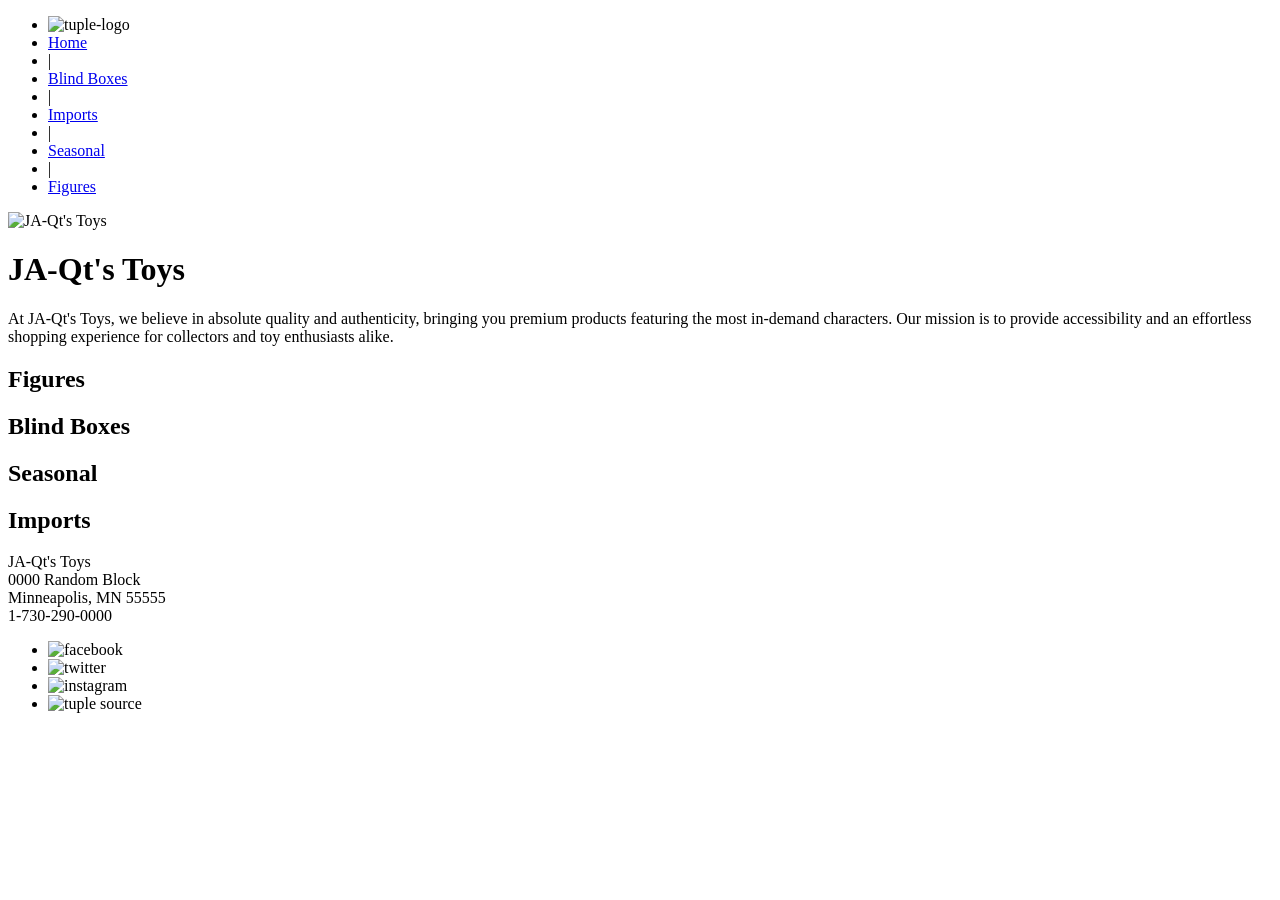
==== index.html @ f4878561 "Refactor index.html for cleaner structure and consistency Removed duplicate meta tags and streamline" ====
<!DOCTYPE html>
<html lang="en">
<head>
    <meta charset="UTF-8">
    <meta name="viewport" content="width=device-width, initial-scale=1.0">
    <title>JA-Qt's Toys</title>
    <link rel="stylesheet" href="styles.css">
</head>
<body>
    <div id="container">
        <header>
        </header>
        
        <nav>
            <!-- add links wk11 -->
            <ul>
                <li><img src="images/tuple-logo.svg" alt="tuple-logo"></li>
                <li><a href="#">Home</a></li>
                <li>|</li>
                <li><a href="#">Blind Boxes</a></li>
                <li>|</li>
                <li><a href="#gl">Imports</a></li>
                <li>|</li>
                <li><a href="#">Seasonal</a></li>
                <li>|</li>
                <li><a href="#">Figures</a></li>
            </ul>
        </nav>

        <main>
            <!-- add hero image and text wk11 -->
            <div id="image">
                <img src="images/ja-qts-toys.png" alt="JA-Qt's Toys">
            </div>
            <div id="description">
                <h1>JA-Qt's Toys</h1>
                <p>
                    At JA-Qt's Toys, we believe in absolute quality and authenticity, bringing you premium products featuring the most in-demand characters. Our mission is to provide accessibility and an effortless shopping experience for collectors and toy enthusiasts alike.
                </p>
            </div>

            <div id="items">
                <div id="item1" class="item">
                    <div class="t-nail">
                        <h2>Figures</h2>
                        <p class="data"></p>
                    </div>
                </div>
                <div id="item2" class="item">
                    <div class="t-nail">
                        <h2>Blind Boxes</h2>
                        <p class="data"></p>
                    </div>
                </div>
                <div id="item3" class="item">
                    <div class="t-nail">
                        <h2>Seasonal</h2>
                        <p class="data"></p>
                    </div>
                </div>
                <div id="item4" class="item">
                    <div class="t-nail">
                        <h2>Imports</h2>
                        <p class="data"></p>
                    </div>
                </div>
            </div>
        </main>

        <footer>
            <div id="address">
                JA-Qt's Toys<br>
                0000 Random Block<br>
                Minneapolis, MN 55555<br>
                1-730-290-0000
            </div>
            <ul>
                <li><img src="images/fb.svg" alt="facebook"></li>
                <li><img src="images/twt.svg" alt="twitter"></li>
                <li><img src="images/inst.svg" alt="instagram"></li>
                <li><img src="images/jaqt.svg" alt="tuple source"></li>
            </ul>
        </footer>
    </div>
</body>
</html>
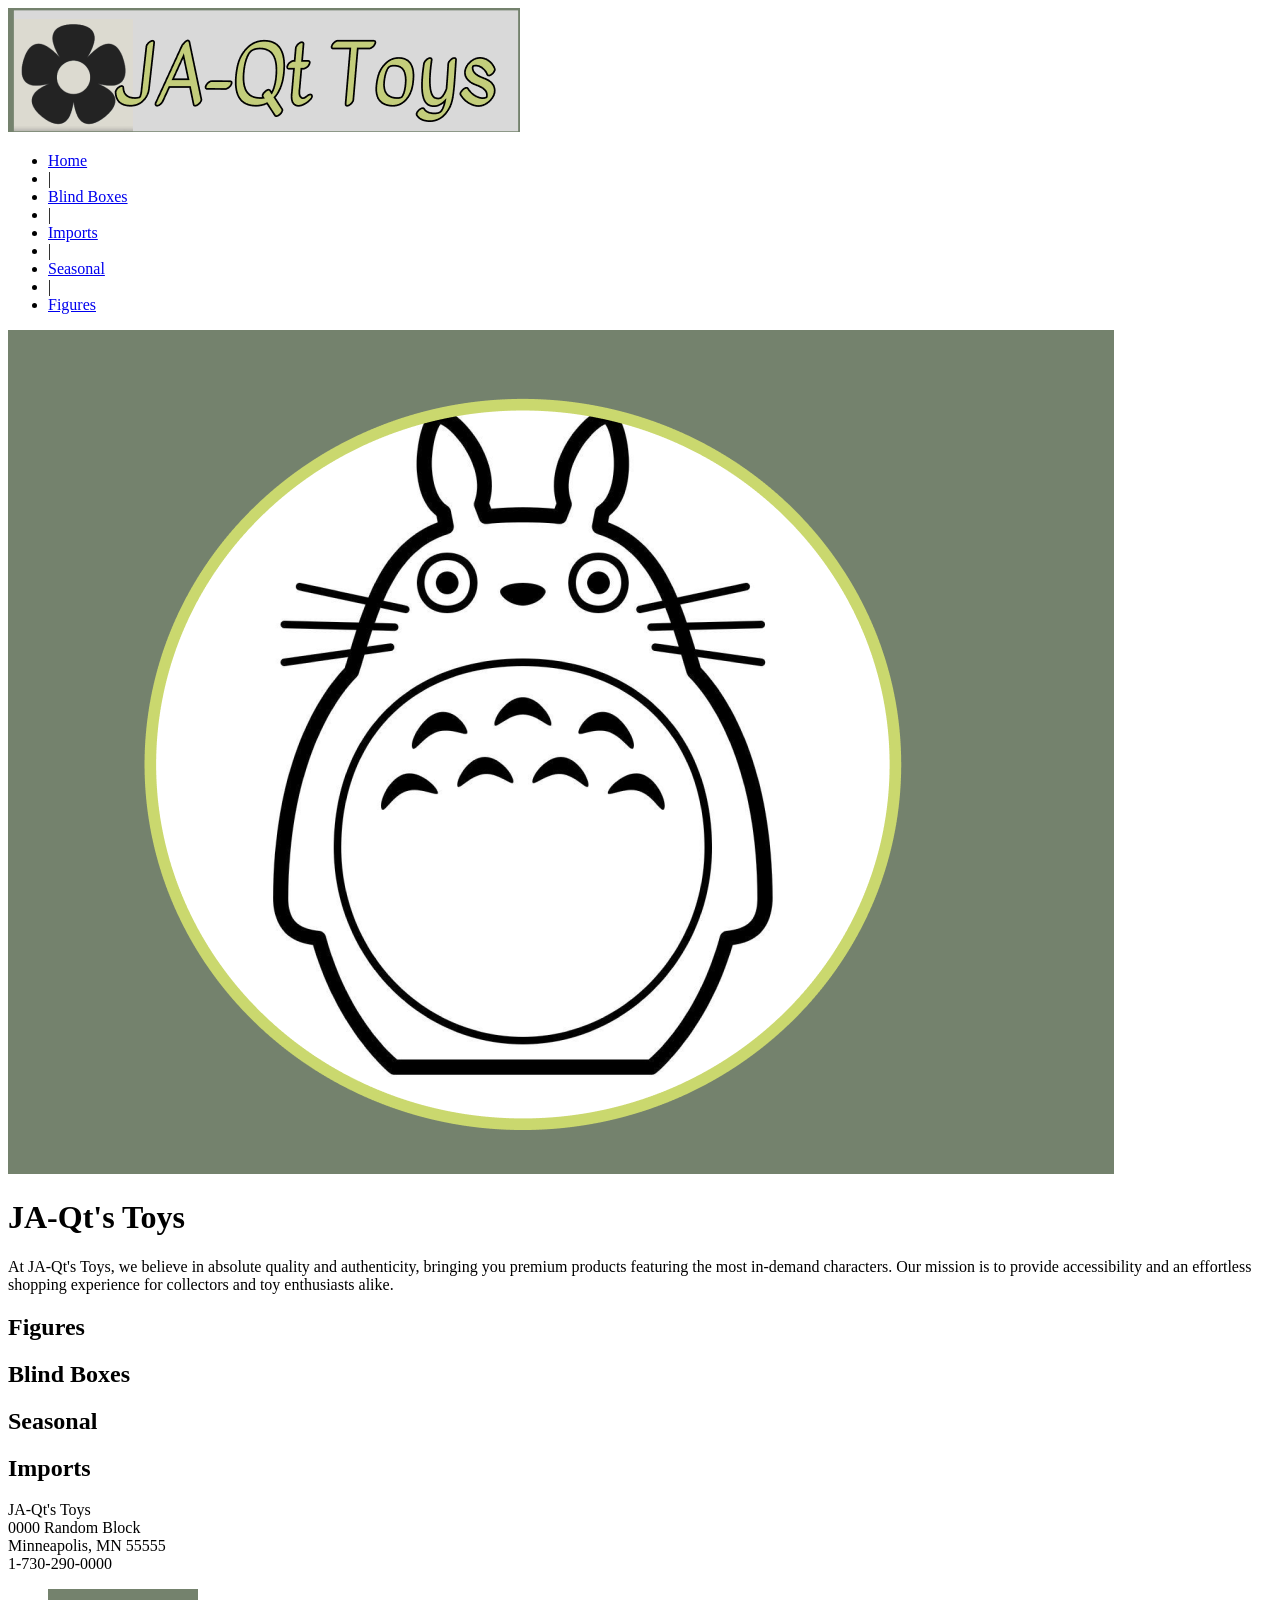
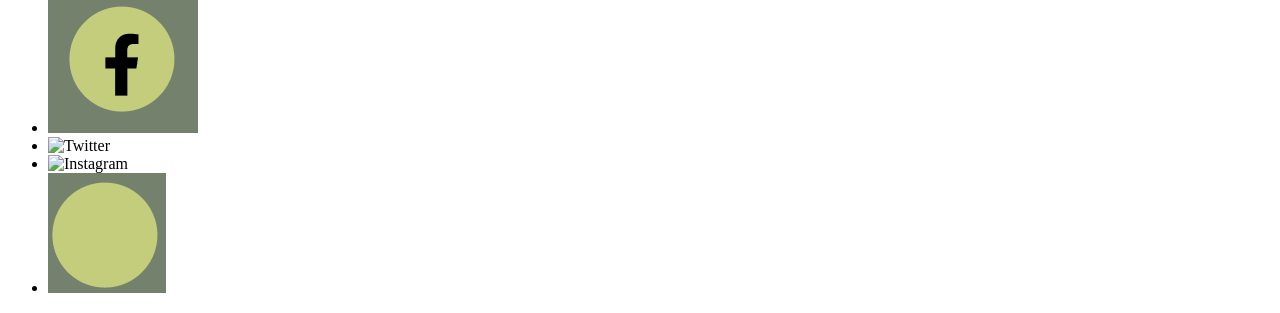
==== commit 30b453d2: "Refactor index.html structure and update images" ====
--- a/index.html
+++ b/index.html
@@ -1,86 +1,88 @@
 <!DOCTYPE html>
 <html lang="en">
 <head>
-    <meta charset="UTF-8">
-    <meta name="viewport" content="width=device-width, initial-scale=1.0">
-    <title>JA-Qt's Toys</title>
-    <link rel="stylesheet" href="styles.css">
+  <meta charset="UTF-8">
+  <meta name="viewport" content="width=device-width, initial-scale=1.0">
+  <title>JA-Qt's Toys</title>
+  <link rel="stylesheet" href="css/styles.css">
 </head>
 <body>
-    <div id="container">
-        <header>
-        </header>
-        
-        <nav>
-            <!-- add links wk11 -->
-            <ul>
-                <li><img src="images/tuple-logo.svg" alt="tuple-logo"></li>
-                <li><a href="#">Home</a></li>
-                <li>|</li>
-                <li><a href="#">Blind Boxes</a></li>
-                <li>|</li>
-                <li><a href="#gl">Imports</a></li>
-                <li>|</li>
-                <li><a href="#">Seasonal</a></li>
-                <li>|</li>
-                <li><a href="#">Figures</a></li>
-            </ul>
-        </nav>
+  <div id="container">
+    <header>
+      <img src="images/tuple-logo.png" alt="JA-Qt's Toys logo">
+    </header>
 
-        <main>
-            <!-- add hero image and text wk11 -->
-            <div id="image">
-                <img src="images/ja-qts-toys.png" alt="JA-Qt's Toys">
-            </div>
-            <div id="description">
-                <h1>JA-Qt's Toys</h1>
-                <p>
-                    At JA-Qt's Toys, we believe in absolute quality and authenticity, bringing you premium products featuring the most in-demand characters. Our mission is to provide accessibility and an effortless shopping experience for collectors and toy enthusiasts alike.
-                </p>
-            </div>
+    <nav>
+      <ul>
+        <li><a href="#" class="active">Home</a></li>
+        <li>|</li>
+        <li><a href="#">Blind Boxes</a></li>
+        <li>|</li>
+        <li><a href="#">Imports</a></li>
+        <li>|</li>
+        <li><a href="#">Seasonal</a></li>
+        <li>|</li>
+        <li><a href="#">Figures</a></li>
+      </ul>
+    </nav>
 
-            <div id="items">
-                <div id="item1" class="item">
-                    <div class="t-nail">
-                        <h2>Figures</h2>
-                        <p class="data"></p>
-                    </div>
-                </div>
-                <div id="item2" class="item">
-                    <div class="t-nail">
-                        <h2>Blind Boxes</h2>
-                        <p class="data"></p>
-                    </div>
-                </div>
-                <div id="item3" class="item">
-                    <div class="t-nail">
-                        <h2>Seasonal</h2>
-                        <p class="data"></p>
-                    </div>
-                </div>
-                <div id="item4" class="item">
-                    <div class="t-nail">
-                        <h2>Imports</h2>
-                        <p class="data"></p>
-                    </div>
-                </div>
-            </div>
-        </main>
+    <main>
+      <div id="image">
+        <img src="images/totoro.png" alt="JA-Qt's Toys">
+      </div>
 
-        <footer>
-            <div id="address">
-                JA-Qt's Toys<br>
-                0000 Random Block<br>
-                Minneapolis, MN 55555<br>
-                1-730-290-0000
-            </div>
-            <ul>
-                <li><img src="images/fb.svg" alt="facebook"></li>
-                <li><img src="images/twt.svg" alt="twitter"></li>
-                <li><img src="images/inst.svg" alt="instagram"></li>
-                <li><img src="images/jaqt.svg" alt="tuple source"></li>
-            </ul>
-        </footer>
-    </div>
+      <div id="description">
+        <h1>JA-Qt's Toys</h1>
+        <p>
+          At JA-Qt's Toys, we believe in absolute quality and authenticity, bringing you premium products featuring the most in-demand characters. Our mission is to provide accessibility and an effortless shopping experience for collectors and toy enthusiasts alike.
+        </p>
+      </div>
+
+      <div id="items">
+        <div id="item1" class="item">
+          <div class="t-nail">
+            <h2>Figures</h2>
+            <p class="data"></p>
+          </div>
+        </div>
+
+        <div id="item2" class="item">
+          <div class="t-nail">
+            <h2>Blind Boxes</h2>
+            <p class="data"></p>
+          </div>
+        </div>
+
+        <div id="item3" class="item">
+          <div class="t-nail">
+            <h2>Seasonal</h2>
+            <p class="data"></p>
+          </div>
+        </div>
+
+        <div id="item4" class="item">
+          <div class="t-nail">
+            <h2>Imports</h2>
+            <p class="data"></p>
+          </div>
+        </div>
+      </div>
+    </main>
+
+    <footer>
+      <div id="address">
+        JA-Qt's Toys<br>
+        0000 Random Block<br>
+        Minneapolis, MN 55555<br>
+        1-730-290-0000
+      </div>
+      <ul>
+        <li><img src="images/facebook.png" alt="Facebook"></li>
+        <li><img src="images/twitter.png" alt="Twitter"></li>
+        <li><img src="images/inst.png" alt="Instagram"></li>
+        <li><img src="images/jaqt.png" alt="JA-Qt's Toys"></li>
+      </ul>
+    </footer>
+  </div>
 </body>
 </html>
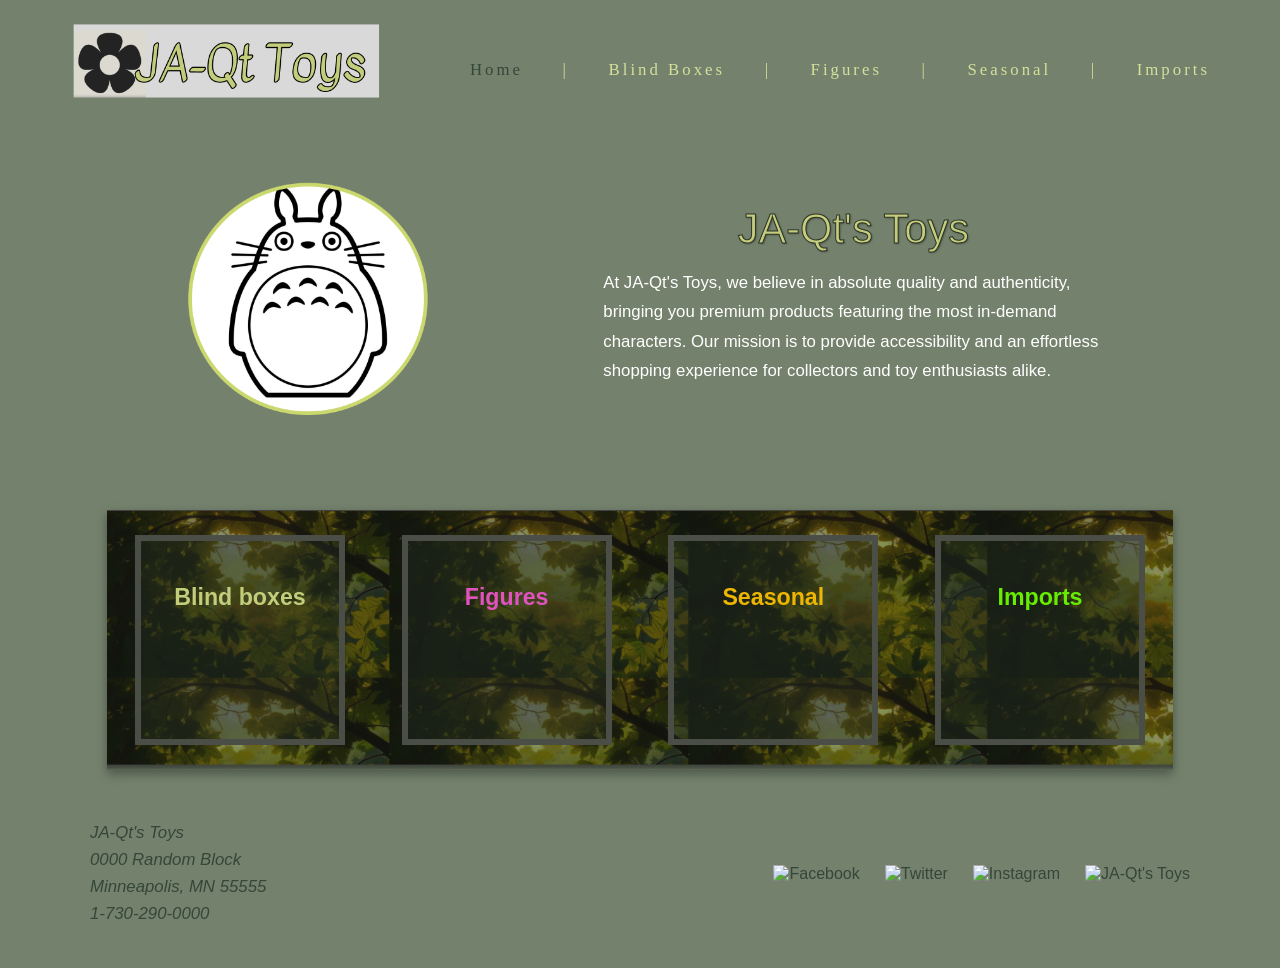
==== commit 137f015d: "Add files via upload" ====
--- a/index.html
+++ b/index.html
@@ -4,7 +4,7 @@
   <meta charset="UTF-8">
   <meta name="viewport" content="width=device-width, initial-scale=1.0">
   <title>JA-Qt's Toys</title>
-  <link rel="stylesheet" href="css/styles.css">
+  <link rel="stylesheet" href="css/style.css">
 </head>
 <body>
   <div id="container">
@@ -16,19 +16,19 @@
       <ul>
         <li><a href="#" class="active">Home</a></li>
         <li>|</li>
-        <li><a href="#">Blind Boxes</a></li>
+        <li><a href="#" class="yellow-text">Blind Boxes</a></li>
         <li>|</li>
-        <li><a href="#">Imports</a></li>
+        <li><a href="#" class="yellow-text">Figures</a></li>
         <li>|</li>
-        <li><a href="#">Seasonal</a></li>
+        <li><a href="#" class="green-text">Seasonal</a></li>
         <li>|</li>
-        <li><a href="#">Figures</a></li>
+        <li><a href="#" class="green-text">Imports</a></li>
       </ul>
     </nav>
 
     <main>
       <div id="image">
-        <img src="images/totoro.png" alt="JA-Qt's Toys">
+        <img src="images/brand-logo.png" alt="JA-Qt's Toys">
       </div>
 
       <div id="description">
@@ -41,14 +41,14 @@
       <div id="items">
         <div id="item1" class="item">
           <div class="t-nail">
-            <h2>Figures</h2>
+            <h2>Blind boxes</h2>
             <p class="data"></p>
           </div>
         </div>
 
         <div id="item2" class="item">
           <div class="t-nail">
-            <h2>Blind Boxes</h2>
+            <h2>Figures</h2>
             <p class="data"></p>
           </div>
         </div>
@@ -77,12 +77,13 @@
         1-730-290-0000
       </div>
       <ul>
-        <li><img src="images/facebook.png" alt="Facebook"></li>
-        <li><img src="images/twitter.png" alt="Twitter"></li>
-        <li><img src="images/inst.png" alt="Instagram"></li>
-        <li><img src="images/jaqt.png" alt="JA-Qt's Toys"></li>
+        <li><img src="images/fb.svg" alt="Facebook"></li>
+        <li><img src="images/twt.svg" alt="Twitter"></li>
+        <li><img src="images/inst.svg" alt="Instagram"></li>
+        <li><img src="images/jaqt.svg" alt="JA-Qt's Toys"></li>
       </ul>
     </footer>
   </div>
+  <script src="js/script.js"></script>
 </body>
 </html>
--- a/css/style.css
+++ b/css/style.css
@@ -0,0 +1,242 @@
+/* global & text styles */
+body {
+  background-color: #74826D;
+  font-family: Jacques Francois, Kanchenjunga, sans-serif;
+  margin: 0;
+}
+
+img {
+  max-width: 100%;
+  max-height: 100%;
+}
+
+h1 {
+  color: #C3CD7B;
+  -webkit-text-stroke: 1px #2D3329;
+  text-shadow: 1px 1px 2px rgba(0, 0, 0, 0.4);
+  font-size: 2.6em;
+  text-align: center;
+  margin: 0 0 15px 0;
+  font-weight: normal;
+}
+
+h2 {
+  color: #C3CD7B;
+  font-size: 1.45em;
+  text-align: center;
+  margin: 0;
+  word-wrap: break-word;
+}
+
+p {
+  color: #FFFFFF;
+}
+
+.data {
+  color: #C3CD7B;
+  font-size: 1.5em;
+  font-weight: bold;
+  margin-top: 0;
+}
+
+a {
+  text-decoration: none;
+}
+
+a:link, a:visited {
+  color: #D4E09B;
+}
+
+a:hover {
+  color: #000000;
+}
+
+/* layout styles */
+#container {
+  min-height: 100vh;
+  display: grid;
+  grid-template-columns: 1fr 2fr;
+  grid-template-rows: 100px auto auto;
+  grid-template-areas:
+    "header nav"
+    "main main"
+    "footer footer";
+}
+
+header, nav, footer {
+  margin-top: 20px;
+}
+
+header {
+  grid-area: header;
+  display: flex;
+  align-items: center;
+  padding-left: 70px;
+}
+
+header img {
+  height: 75px;
+  width: auto;
+}
+
+nav {
+  grid-area: nav;
+  font-family: Georgia, "Times New Roman", serif;
+  letter-spacing: 3px;
+  font-size: 1.05em;
+}
+
+nav ul {
+  max-width: 740px;
+  margin: 0 70px 0 auto;
+  padding: 0;
+  list-style: none;
+  display: flex;
+  justify-content: space-between;
+  align-items: center;
+  height: 100px;
+  flex-wrap: wrap;
+}
+
+nav li {
+  color: #D4E09B;
+}
+
+nav a {
+  font-weight: normal;
+}
+
+nav a:link, nav a:visited {
+  color: #D4E09B;
+}
+
+nav a.active {
+  color: #35463A;
+}
+
+main {
+  grid-area: main;
+  padding-top: 20px;
+  display: grid;
+  grid-template-columns: repeat(12, 1fr);
+  grid-template-rows: auto 260px;
+  row-gap: 40px;
+  grid-template-areas:
+    ". image image image image description description description description description description ."
+    ". items items items items items items items items items items .";
+}
+
+#image {
+  grid-area: image;
+  display: flex;
+  align-items: center;
+  justify-content: center;
+}
+
+#image img {
+  width: 280px;
+  height: 280px;
+  object-fit: contain;
+}
+
+#description {
+  grid-area: description;
+  padding: 0 40px;
+  display: flex;
+  flex-direction: column;
+  justify-content: center;
+}
+
+#description p {
+  line-height: 1.75;
+  font-size: 1.05em;
+  max-width: 500px;
+  margin: 0 auto;
+}
+
+#items {
+  grid-area: items;
+  background-image: url(../images/items-bg.jpg);
+  background-size: cover;
+  background-position: center;
+  box-shadow: 0 4px 10px rgba(0, 0, 0, 0.35);
+  display: grid;
+  grid-template-columns: repeat(4, 1fr);
+  grid-template-areas: "item1 item2 item3 item4";
+}
+
+.item, .t-nail {
+  display: grid;
+  justify-items: center;
+  align-items: center;
+}
+
+.t-nail {
+  background: rgba(35, 42, 32, 0.45);
+  border: 6px solid #4A4E47;
+  width: 210px;
+  height: 210px;
+  padding: 12px;
+  box-sizing: border-box;
+}
+
+#item1 { grid-area: item1; }
+#item2 { grid-area: item2; }
+#item3 { grid-area: item3; }
+#item4 { grid-area: item4; }
+
+/* footer styles */
+footer {
+  grid-area: footer;
+  color: #35463A;
+  display: flex;
+  align-items: center;
+  padding: 30px 0 40px 0;
+}
+
+#address {
+  margin-right: auto;
+  margin-left: 90px;
+  line-height: 1.6;
+  font-weight: normal;
+  font-style: italic;
+  font-size: 1.05em;
+}
+
+footer ul {
+  display: flex;
+  list-style-type: none;
+  margin-right: 90px;
+  padding: 0;
+}
+
+footer ul li {
+  margin-left: 25px;
+}
+
+footer ul li img {
+  width: 55px;
+  height: 55px;
+}
+/* Custom nav link colors */
+.t-nail {
+  color: #EDB602;
+}
+#item2 .t-nail h2 {
+  color: #E052BD;
+}
+
+/* Item 3: Crisp Sky Cyan */
+#item3 .t-nail h2 {
+  color: #EDB602;
+}
+
+/* Item 4: Soft Lavender */
+#item4 .t-nail h2 {
+  color: #68ED02;
+}
+#image img {
+  width: 350px;
+  height: 350px;
+  object-fit: contain;
+}
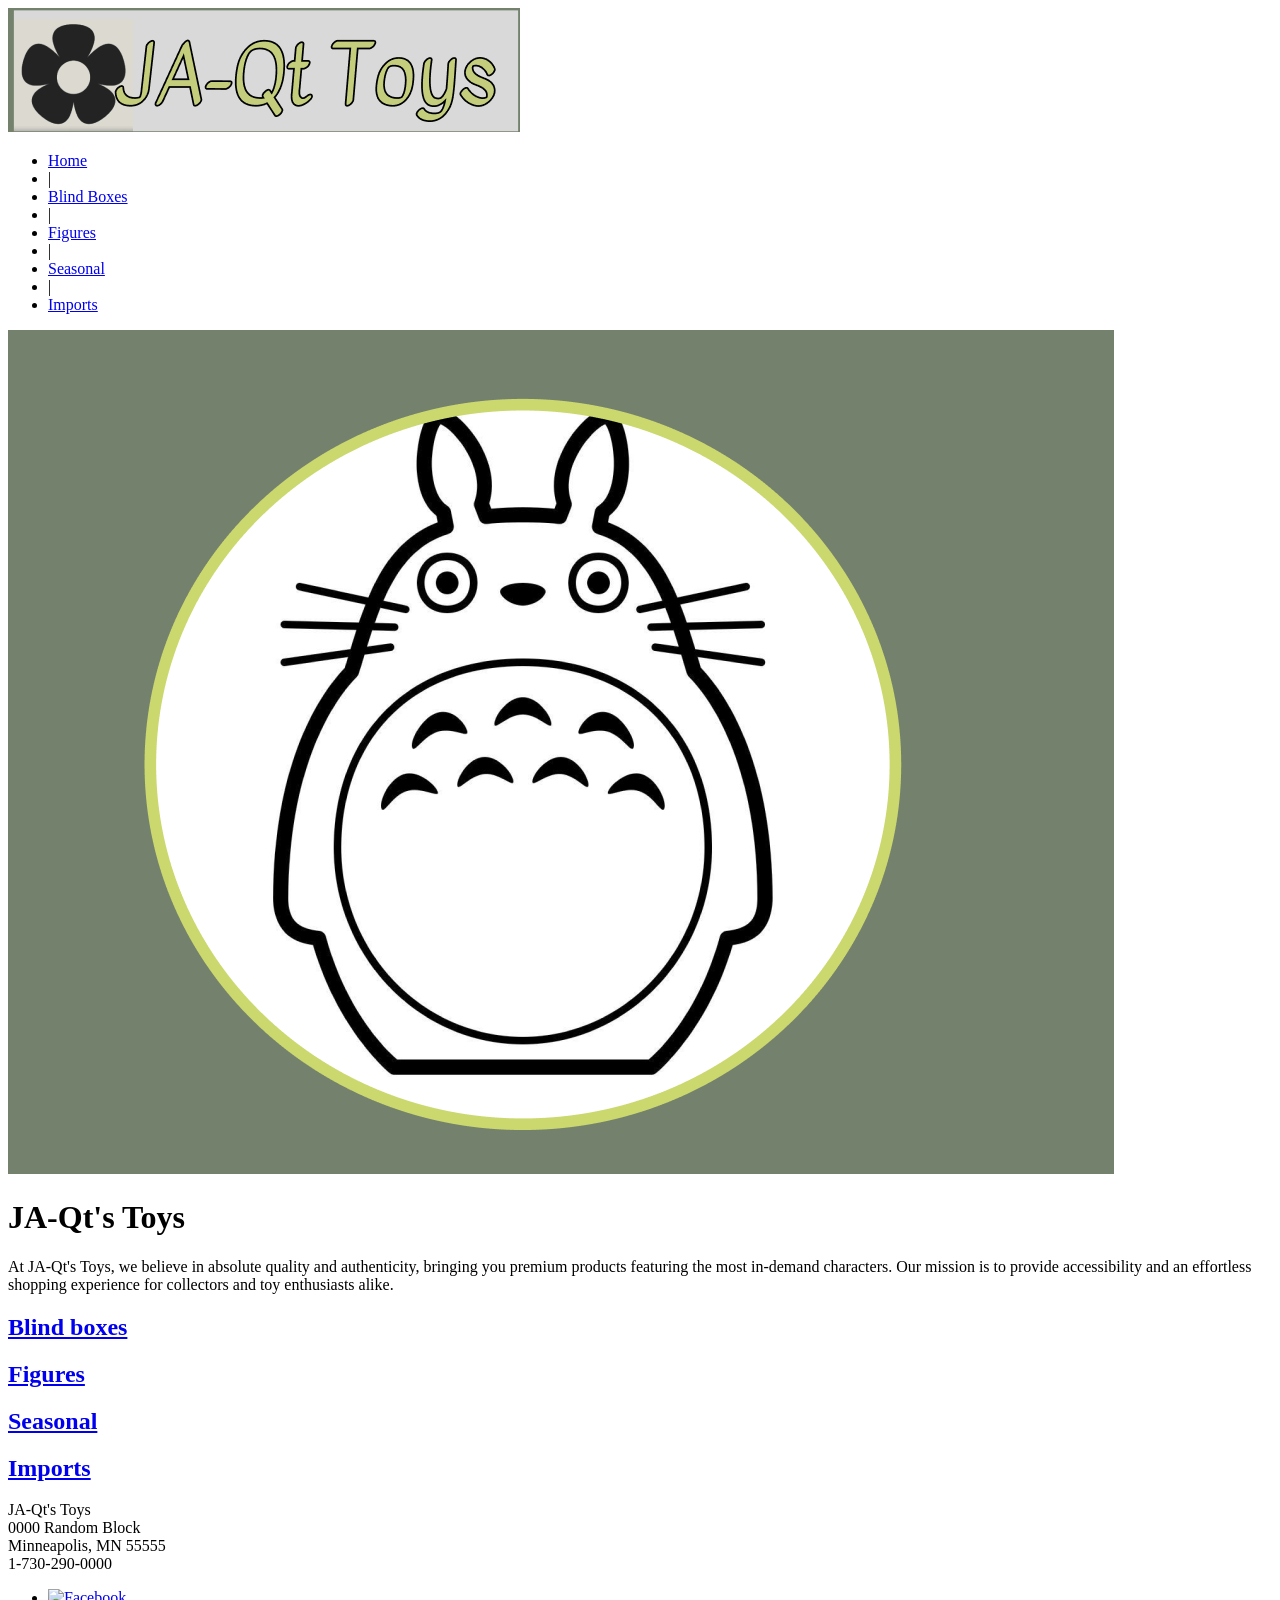
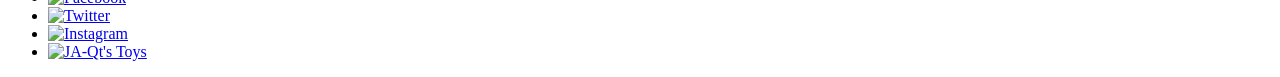
==== commit 4c751fd3: "Change stylesheet link and add anchor tags to headings" ====
--- a/index.html
+++ b/index.html
@@ -4,7 +4,7 @@
   <meta charset="UTF-8">
   <meta name="viewport" content="width=device-width, initial-scale=1.0">
   <title>JA-Qt's Toys</title>
-  <link rel="stylesheet" href="css/style.css">
+  <link rel="stylesheet" href="css/styles.css">
 </head>
 <body>
   <div id="container">
@@ -41,28 +41,28 @@
       <div id="items">
         <div id="item1" class="item">
           <div class="t-nail">
-            <h2>Blind boxes</h2>
+            <h2><a href="#">Blind boxes</a></h2>
             <p class="data"></p>
           </div>
         </div>
 
         <div id="item2" class="item">
           <div class="t-nail">
-            <h2>Figures</h2>
+            <h2><a href="#">Figures</a></h2>
             <p class="data"></p>
           </div>
         </div>
 
         <div id="item3" class="item">
           <div class="t-nail">
-            <h2>Seasonal</h2>
+            <h2><a href="#">Seasonal</a></h2>
             <p class="data"></p>
           </div>
         </div>
 
         <div id="item4" class="item">
           <div class="t-nail">
-            <h2>Imports</h2>
+            <h2><a href="#">Imports</a></h2>
             <p class="data"></p>
           </div>
         </div>
@@ -77,13 +77,14 @@
         1-730-290-0000
       </div>
       <ul>
-        <li><img src="images/fb.svg" alt="Facebook"></li>
-        <li><img src="images/twt.svg" alt="Twitter"></li>
-        <li><img src="images/inst.svg" alt="Instagram"></li>
-        <li><img src="images/jaqt.svg" alt="JA-Qt's Toys"></li>
+        <li><a href="#"><img src="images/fb.svg" alt="Facebook"></a></li>
+        <li><a href="#"><img src="images/twt.svg" alt="Twitter"></a></li>
+        <li><a href="#"><img src="images/inst.svg" alt="Instagram"></a></li>
+        <li><a href="#"><img src="images/jaqt.svg" alt="JA-Qt's Toys"></a></li>
       </ul>
     </footer>
   </div>
   <script src="js/script.js"></script>
 </body>
 </html>
+
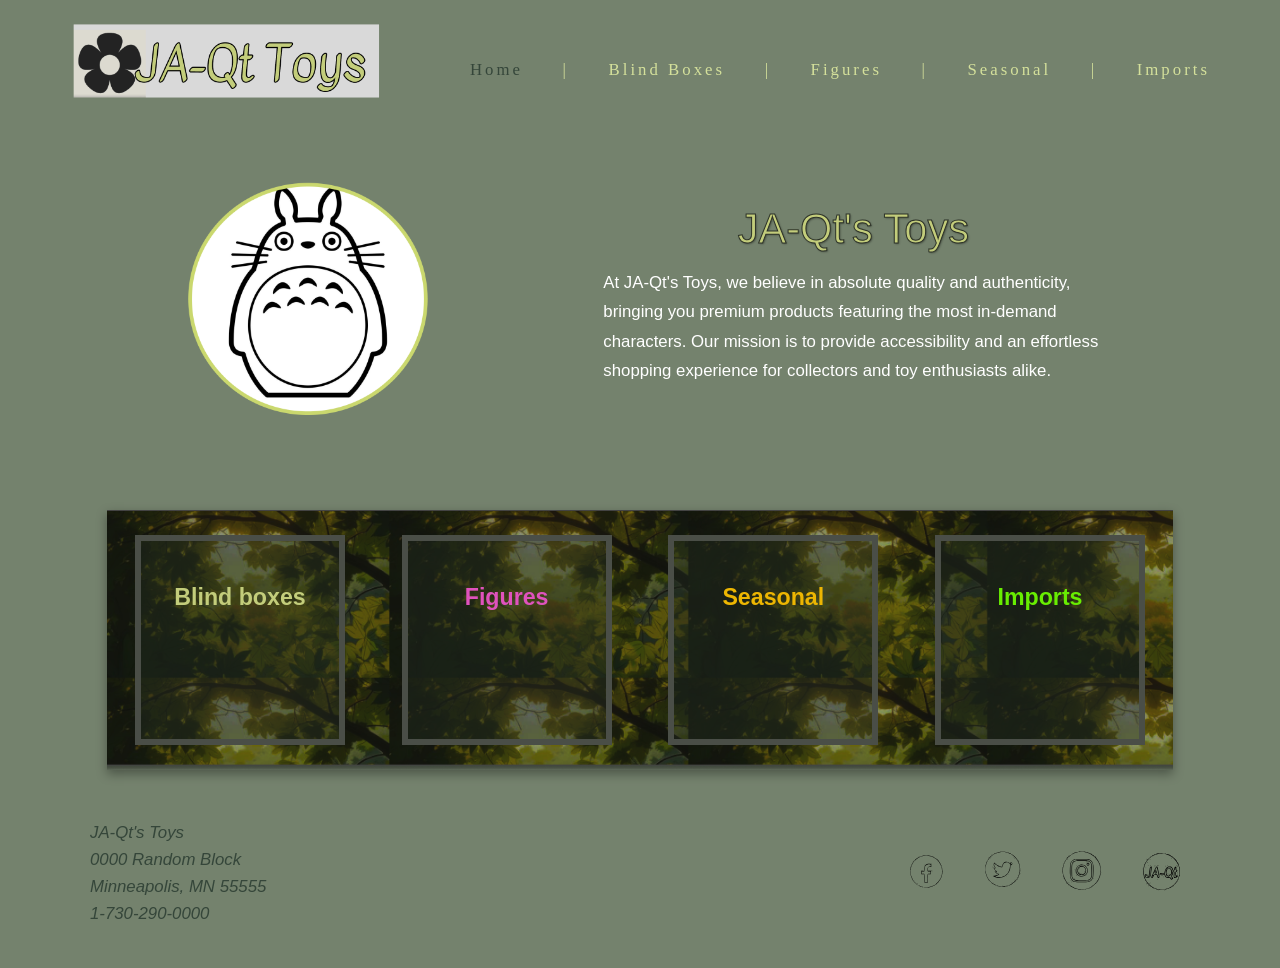
==== commit 4dfca82f: "Add files via upload" ====
--- a/index.html
+++ b/index.html
@@ -87,4 +87,3 @@
   <script src="js/script.js"></script>
 </body>
 </html>
-
--- a/css/styles.css
+++ b/css/styles.css
@@ -0,0 +1,248 @@
+/* global & text styles */
+body {
+  background-color: #74826D;
+  font-family: Jacques Francois, Kanchenjunga, sans-serif;
+  margin: 0;
+}
+
+img {
+  max-width: 100%;
+  max-height: 100%;
+}
+
+h1 {
+  color: #C3CD7B;
+  -webkit-text-stroke: 1px #2D3329;
+  text-shadow: 1px 1px 2px rgba(0, 0, 0, 0.4);
+  font-size: 2.6em;
+  text-align: center;
+  margin: 0 0 15px 0;
+  font-weight: normal;
+}
+
+h2 {
+  color: #C3CD7B;
+  font-size: 1.45em;
+  text-align: center;
+  margin: 0;
+  word-wrap: break-word;
+}
+
+p {
+  color: #FFFFFF;
+}
+
+.data {
+  color: #C3CD7B;
+  font-size: 1.5em;
+  font-weight: bold;
+  margin-top: 0;
+}
+
+a {
+  text-decoration: none;
+}
+
+a:link, a:visited {
+  color: #D4E09B;
+}
+
+a:hover {
+  color: #FFFFFF;
+}
+
+/* layout styles */
+#container {
+  min-height: 100vh;
+  display: grid;
+  grid-template-columns: 1fr 2fr;
+  grid-template-rows: 100px auto auto;
+  grid-template-areas:
+    "header nav"
+    "main main"
+    "footer footer";
+}
+
+header, nav, footer {
+  margin-top: 20px;
+}
+
+header {
+  grid-area: header;
+  display: flex;
+  align-items: center;
+  padding-left: 70px;
+}
+
+header img {
+  height: 75px;
+  width: auto;
+}
+
+nav {
+  grid-area: nav;
+  font-family: Georgia, "Times New Roman", serif;
+  letter-spacing: 3px;
+  font-size: 1.05em;
+}
+
+nav ul {
+  max-width: 740px;
+  margin: 0 70px 0 auto;
+  padding: 0;
+  list-style: none;
+  display: flex;
+  justify-content: space-between;
+  align-items: center;
+  height: 100px;
+  flex-wrap: wrap;
+}
+
+nav li {
+  color: #D4E09B;
+}
+
+nav a {
+  font-weight: normal;
+  transition: color 0.2s ease;
+}
+
+nav a:link, nav a:visited {
+  color: #D4E09B;
+}
+
+nav a.active {
+  color: #35463A;
+}
+
+nav a:hover,
+nav a.active:hover {
+  color: #FFFFFF;
+}
+
+main {
+  grid-area: main;
+  padding-top: 20px;
+  display: grid;
+  grid-template-columns: repeat(12, 1fr);
+  grid-template-rows: auto 260px;
+  row-gap: 40px;
+  grid-template-areas:
+    ". image image image image description description description description description description ."
+    ". items items items items items items items items items items .";
+}
+
+#image {
+  grid-area: image;
+  display: flex;
+  align-items: center;
+  justify-content: center;
+}
+
+#image img {
+  width: 350px;
+  height: 350px;
+  object-fit: contain;
+}
+
+#description {
+  grid-area: description;
+  padding: 0 40px;
+  display: flex;
+  flex-direction: column;
+  justify-content: center;
+}
+
+#description p {
+  line-height: 1.75;
+  font-size: 1.05em;
+  max-width: 500px;
+  margin: 0 auto;
+}
+
+#items {
+  grid-area: items;
+  background-image: url(../images/items-bg.jpg);
+  background-size: cover;
+  background-position: center;
+  box-shadow: 0 4px 10px rgba(0, 0, 0, 0.35);
+  display: grid;
+  grid-template-columns: repeat(4, 1fr);
+  grid-template-areas: "item1 item2 item3 item4";
+}
+
+.item, .t-nail {
+  display: grid;
+  justify-items: center;
+  align-items: center;
+}
+
+.t-nail {
+  background: rgba(35, 42, 32, 0.45);
+  border: 6px solid #4A4E47;
+  width: 210px;
+  height: 210px;
+  padding: 12px;
+  box-sizing: border-box;
+  color: #EDB602;
+}
+
+#item1 { grid-area: item1; }
+#item2 { grid-area: item2; }
+#item3 { grid-area: item3; }
+#item4 { grid-area: item4; }
+
+/* footer styles */
+footer {
+  grid-area: footer;
+  color: #35463A;
+  display: flex;
+  align-items: center;
+  padding: 30px 0 40px 0;
+}
+
+#address {
+  margin-right: auto;
+  margin-left: 90px;
+  line-height: 1.6;
+  font-weight: normal;
+  font-style: italic;
+  font-size: 1.05em;
+}
+
+footer ul {
+  display: flex;
+  list-style-type: none;
+  margin-right: 90px;
+  padding: 0;
+}
+
+footer ul li {
+  margin-left: 25px;
+}
+
+footer ul li img {
+  width: 55px;
+  height: 55px;
+}
+
+/* Custom item link colors */
+#item1 .t-nail h2 a {
+  color: #C3CD7B;
+}
+
+#item2 .t-nail h2 a {
+  color: #E052BD;
+}
+
+#item3 .t-nail h2 a {
+  color: #EDB602;
+}
+
+#item4 .t-nail h2 a {
+  color: #68ED02;
+}
+
+#items .t-nail h2 a:hover {
+  color: #FFFFFF;
+}
